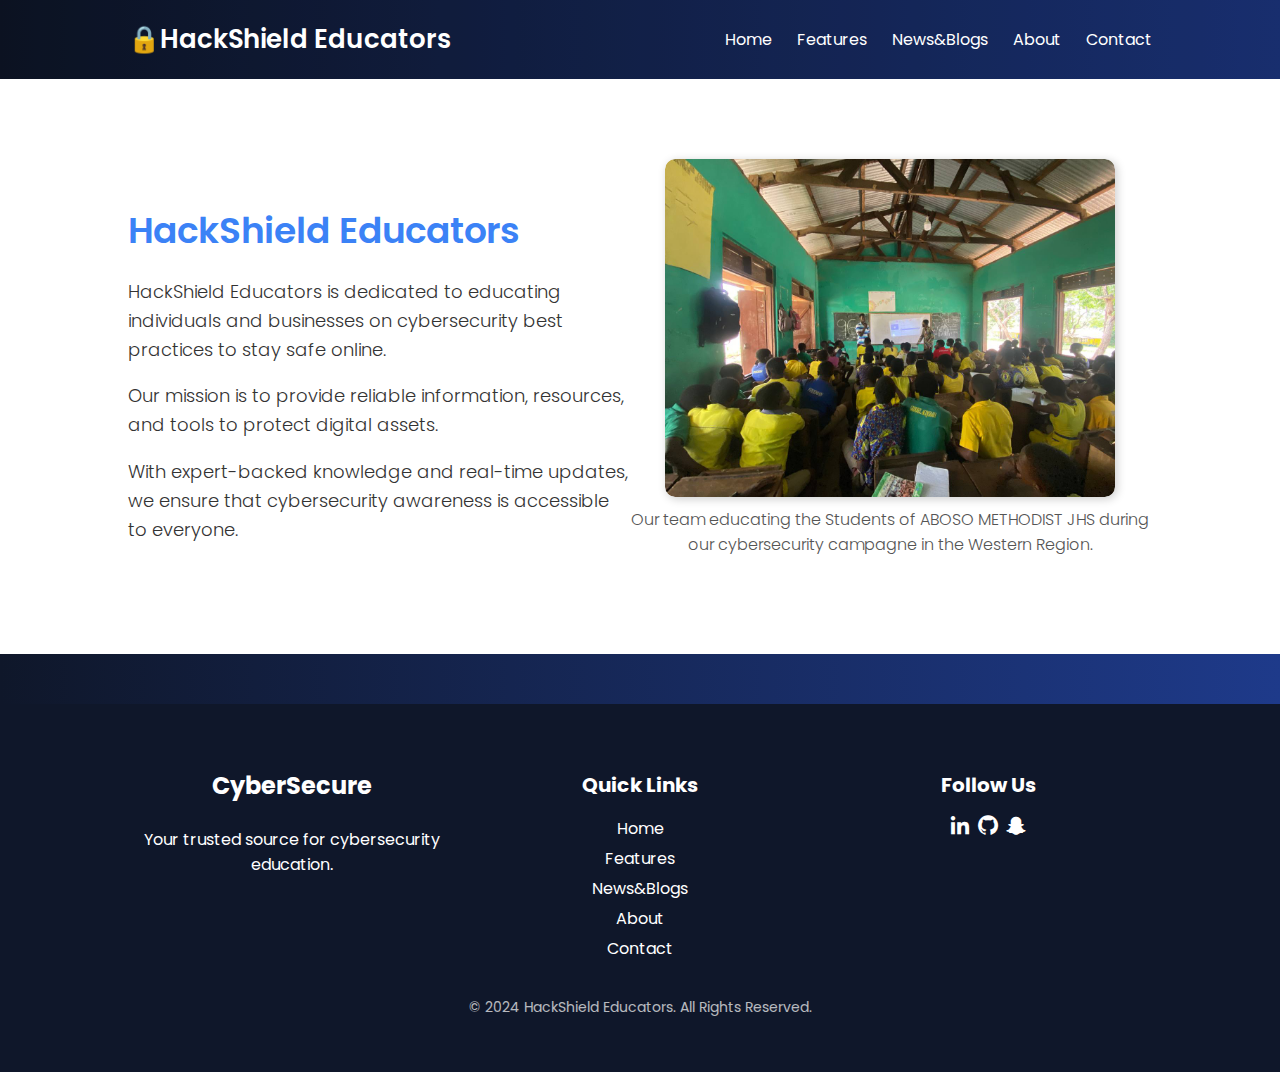
==== About.html @ 4a025e0e "Add files via upload" ====
<!DOCTYPE html>
<html lang="en">
<head>
    <meta charset="UTF-8">
    <meta name="viewport" content="width=device-width, initial-scale=1.0">
    <title>About Us | CyberSecure</title>
    <link rel="stylesheet" href="About.css">
    <link href="https://unpkg.com/boxicons@2.1.4/css/boxicons.min.css" rel="stylesheet">
</head>
<body>
    <header>
        <nav>
            <h1>🔒HackShield Educators</h1>
            <ul>
                <li><a href="index.html">Home</a></li>
                <li><a href="Features.html">Features</a></li>
                <li><a href="News&Blogs.html">News&Blogs</a></li>
                <li><a href="About.html" class="active">About</a></li>
                <li><a href="Contact.html">Contact</a></li>
            </ul>
        </nav>
    </header>

    <section class="about">
        <div class="about-container">
            <div class="about-text">
                <h2><span>HackShield Educators</span></h2>
                <p>HackShield Educators is dedicated to educating individuals and businesses on cybersecurity best practices to stay safe online.</p>
                <p>Our mission is to provide reliable information, resources, and tools to protect digital assets.</p>
                <p>With expert-backed knowledge and real-time updates, we ensure that cybersecurity awareness is accessible to everyone.</p>
            </div>
            <div class="about-image">
                <div class="slideshow-container">
                    <img src="Pictures/pic2.jpg" alt="Cybersecurity Image 1" class="active">
                    <img src="Pictures/pic1.jpg" alt="Cybersecurity Image 2">
                    <img src="Pictures/pic3.jpg" alt="Cybersecurity Image 3">
                </div>
                <p class="slideshow-caption">Our team educating the Students of ABOSO METHODIST JHS during our cybersecurity campagne in the Western Region.</p>
            </div>
        </div>
    </section>

    <footer>
        <div class="footer-container">
            <div class="footer-content">
                <h3>CyberSecure</h3>
                <p>Your trusted source for cybersecurity education.</p>
            </div>
            <div class="footer-links">
                <h4>Quick Links</h4>
                <ul>
                    <li><a href="index.html">Home</a></li>
                    <li><a href="Features.html">Features</a></li>
                    <li><a href="News&Blogs.html">News&Blogs</a></li>
                    <li><a href="About.html">About</a></li>
                    <li><a href="Contact.html">Contact</a></li>
                </ul>
            </div>
            <div class="social-icons">
                <h4>Follow Us</h4>
                <a href="https://www.linkedin.com/in/judithsackey1234" target="_blank"><i class='bx bxl-linkedin'></i></a>
                <a href="https://github.com/Juddieee/Cyberawareness.github.io" target="_blank"><i class="bx bxl-github"></i></a>
                <a href="https://www.snapchat.com/add/xoxo_juddie?share_id=wmEtC1XCSciksr3pMbNriQ&locale=en_GH" target="_blank"><i class="bx bxl-snapchat"></i></a>
            </div>
        </div>
        <p class="footer-bottom">© 2024 HackShield Educators. All Rights Reserved.</p>
    </footer>

    <script>
        let slideIndex = 0;
        const slides = document.querySelectorAll(".slideshow-container img");

        function showSlides() {
            slides.forEach((slide, index) => {
                slide.classList.remove("active");
                if (index === slideIndex) {
                    slide.classList.add("active");
                }
            });

            slideIndex = (slideIndex + 1) % slides.length;
        }

        setInterval(showSlides, 3000); 
    </script>
</body>
</html>
---- About.css ----
@import url('https://fonts.googleapis.com/css2?family=Poppins:wght@300;400;500;600;700;800;900&display=swap');

body {
    margin: 0;
    padding: 0;
    font-family: 'Poppins', sans-serif;
    background: linear-gradient(to right, #0f172a, #1e3a8a);
    color: white;
}

header {
    padding: 20px 10%;
    background: rgba(0, 0, 0, 0.2);
}

nav {
    display: flex;
    justify-content: space-between;
    align-items: center;
    flex-wrap: wrap;
}

nav h1 {
    font-size: 26px;
    font-weight: 600;
    margin: 0;
    flex-grow: 1;
    text-align: left;
}

nav ul {
    list-style: none;
    display: flex;
    gap: 25px;
    margin: 0;
    padding: 0;
}

nav ul li a {
    color: white;
    text-decoration: none;
    font-size: 16px;
    font-weight: 400;
    transition: 0.3s;
}

nav ul li a:hover {
    color: #3b82f6;
}

.hero {
    display: flex;
    align-items: center;
    justify-content: space-between;
    text-align: left;
    height: 80vh;
    padding: 0 10%;
    flex-wrap: wrap;
}

.content {
    max-width: 500px;
}

.content h2 {
    font-size: 42px;
    font-weight: 600;
    margin-bottom: 15px;
}

.about {
    background: white;
    color: #333;
    padding: 80px 10%;
    text-align: center;
}

.about-container {
    display: flex;
    align-items: center;
    justify-content: space-between;
    flex-wrap: wrap;
}

.about-text {
    flex: 1;
    max-width: 500px;
    text-align: left;
}

.about-text h2 {
    font-size: 36px;
    font-weight: 600;
    margin-bottom: 20px;
}

.about-text h2 span {
    color: #3b82f6;
}

.about-text p {
    font-size: 18px;
    font-weight: 300;
    margin-bottom: 15px;
    line-height: 1.6;
}

.about-image {
    flex: 1;
    text-align: center;
}

.about-image img {
    width: 100%;
    max-width: 450px;
    border-radius: 10px;
    box-shadow: 2px 2px 10px rgba(0, 0, 0, 0.2);
}

footer {
    background: #0f172a;
    color: white;
    text-align: center;
    padding: 40px 10%;
    margin-top: 50px;
}

.footer-container {
    display: flex;
    justify-content: space-between;
    flex-wrap: wrap;
    gap: 20px;
}

.footer-content, .footer-links, .social-icons {
    flex: 1;
    min-width: 250px;
}

.footer-content h3 {
    font-size: 24px;
}

.footer-links h4, .social-icons h4 {
    font-size: 20px;
    margin-bottom: 10px;
}

.footer-links ul {
    list-style: none;
    padding: 0;
}

.footer-links ul li {
    margin: 5px 0;
}

.footer-links ul li a {
    color: white;
    text-decoration: none;
    transition: 0.3s;
}

.footer-links ul li a:hover {
    color: #3b82f6;
}

.social-icons a {
    color: white;
    border-radius: 8px;
    font-size: 24px;
    transition: 0.3s;
}

.social-icons a:hover {
    color: #3b82f6;
}

.footer-bottom {
    margin-top: 20px;
    font-size: 14px;
    opacity: 0.7;
}

@media screen and (max-width: 900px) {
    .about-container {
        flex-direction: column;
        text-align: center;
    }
    .about-text {
        text-align: left;
        margin-bottom: 20px;
    }
    .about-image {
        margin-top: 20px;
    }
}
.slideshow-container {
    position: relative;
    width: 100%;
    max-width: 450px;
    margin: 0 auto;
    overflow: hidden; 
    border-radius: 10px;
    box-shadow: 2px 2px 10px rgba(0, 0, 0, 0.2);
}

.slideshow-container img {
    width: 100%;
    display: none;
    transition: opacity 0.5s ease-in-out;
}

.slideshow-container img.active {
    display: block; 
}

.slideshow-caption {
    margin-top: 10px;
    font-size: 16px;
    color: #555;
    text-align: center;
    font-weight: 300;
    line-height: 1.6;
}
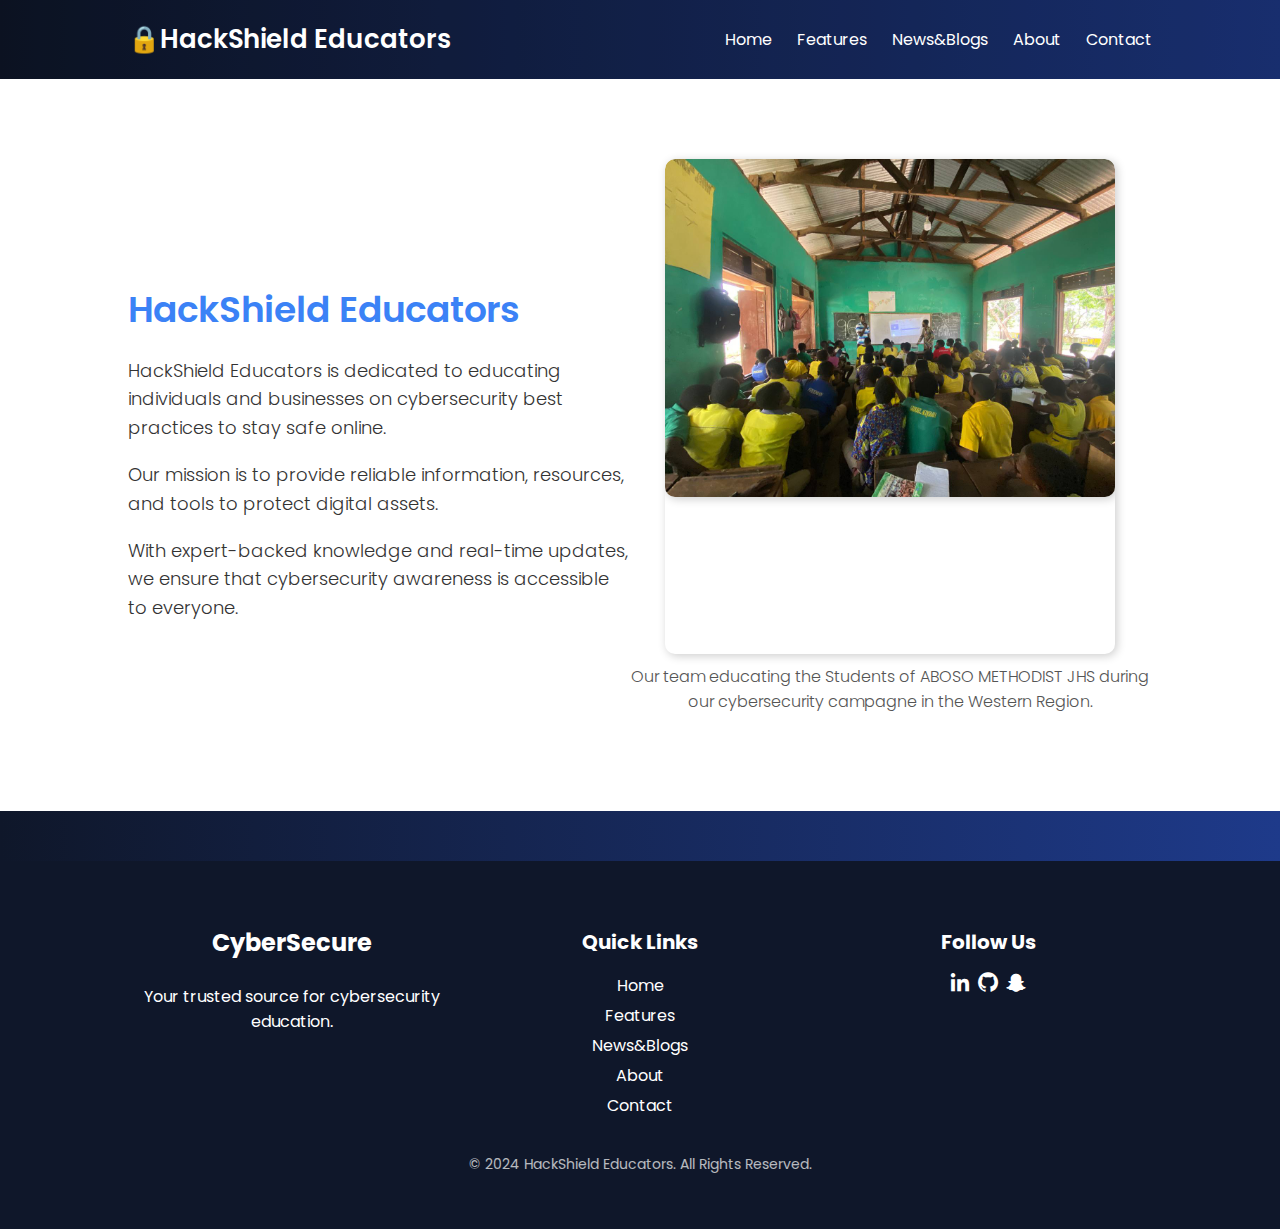
==== commit ba0e0446: "Update About.html" ====
--- a/About.html
+++ b/About.html
@@ -34,6 +34,10 @@
                     <img src="Pictures/pic2.jpg" alt="Cybersecurity Image 1" class="active">
                     <img src="Pictures/pic1.jpg" alt="Cybersecurity Image 2">
                     <img src="Pictures/pic3.jpg" alt="Cybersecurity Image 3">
+
+                    <video class="slideshow-video" autoplay muted loop>
+                        <source src="" type="video/mp4">
+                    </video>
                 </div>
                 <p class="slideshow-caption">Our team educating the Students of ABOSO METHODIST JHS during our cybersecurity campagne in the Western Region.</p>
             </div>
@@ -59,7 +63,7 @@
             <div class="social-icons">
                 <h4>Follow Us</h4>
                 <a href="https://www.linkedin.com/in/judithsackey1234" target="_blank"><i class='bx bxl-linkedin'></i></a>
-                <a href="https://github.com/Juddieee/Cyberawareness.github.io" target="_blank"><i class="bx bxl-github"></i></a>
+                <a href="https://github.com/Juddieee/Cybersecurityawareness.github.io" target="_blank"><i class="bx bxl-github"></i></a>
                 <a href="https://www.snapchat.com/add/xoxo_juddie?share_id=wmEtC1XCSciksr3pMbNriQ&locale=en_GH" target="_blank"><i class="bx bxl-snapchat"></i></a>
             </div>
         </div>
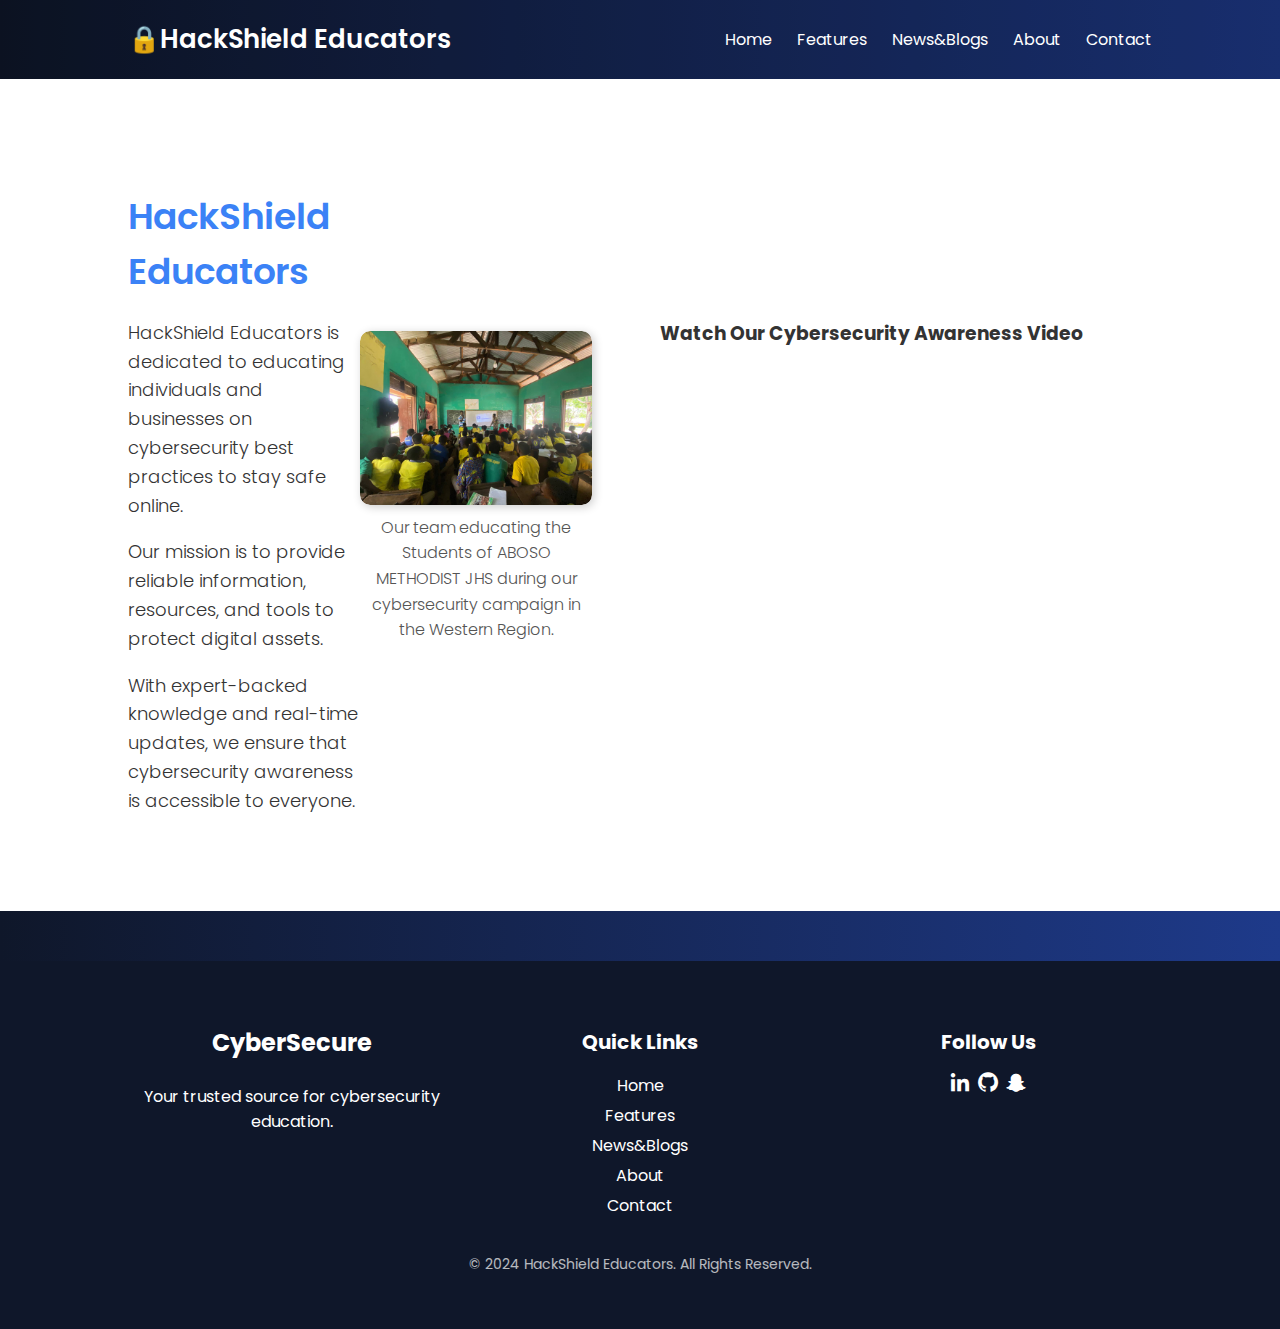
==== commit 661d17fc: "Update About.html" ====
--- a/About.html
+++ b/About.html
@@ -34,12 +34,15 @@
                     <img src="Pictures/pic2.jpg" alt="Cybersecurity Image 1" class="active">
                     <img src="Pictures/pic1.jpg" alt="Cybersecurity Image 2">
                     <img src="Pictures/pic3.jpg" alt="Cybersecurity Image 3">
+                </div>
+                <p class="slideshow-caption">Our team educating the Students of ABOSO METHODIST JHS during our cybersecurity campaign in the Western Region.</p>
+            </div>
 
-                    <video class="slideshow-video" autoplay muted loop>
-                        <source src="" type="video/mp4">
-                    </video>
+            <div class="youtube-video">
+                <h3>Watch Our Cybersecurity Awareness Video</h3>
+                <div class="video-container">
+                    <iframe width="560" height="315" src="https://www.youtube.com/embed/KahUg0I06Cc" frameborder="0" allow="accelerometer; autoplay; encrypted-media; gyroscope; picture-in-picture" allowfullscreen></iframe>
                 </div>
-                <p class="slideshow-caption">Our team educating the Students of ABOSO METHODIST JHS during our cybersecurity campagne in the Western Region.</p>
             </div>
         </div>
     </section>
